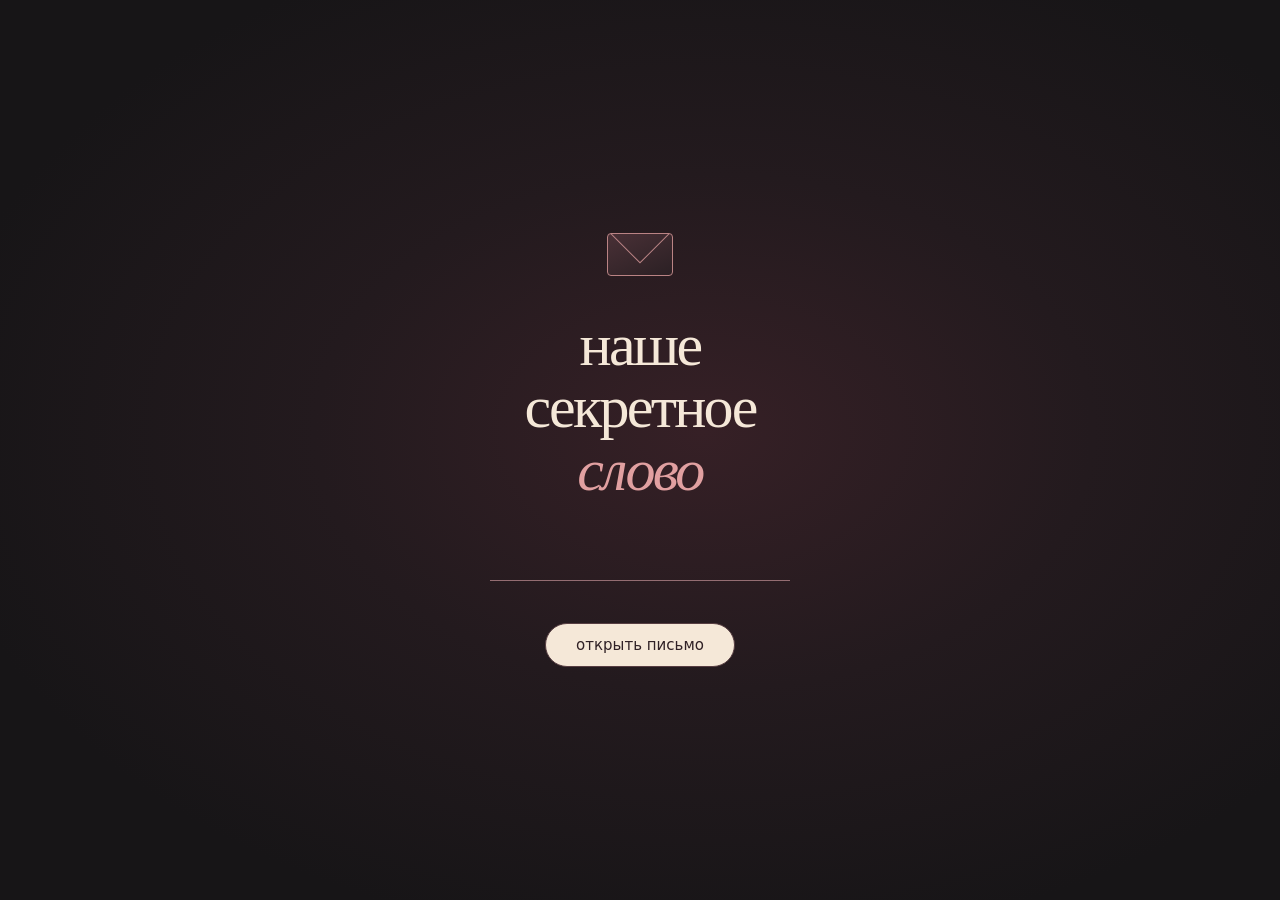
==== site/index.html @ 3ca78e3e "feat(card): add animated love letter with a secret word entrance" ====
<!doctype html>
<html lang="ru">
<head>
  <meta charset="utf-8">
  <meta name="viewport" content="width=device-width, initial-scale=1, viewport-fit=cover">
  <meta name="theme-color" content="#171517">
  <link rel="icon" href="data:,">
  <title>я тебя люблю</title>
  <link rel="stylesheet" href="style.css">
</head>
<body>
  <section id="entry" aria-labelledby="entry-title">
    <form id="unlock">
      <div class="envelope" aria-hidden="true"><i></i></div>
      <h2 id="entry-title"><label for="word">наше секретное <em>слово</em></label></h2>
      <input id="word" type="text" autocomplete="off" autocapitalize="none" spellcheck="false" aria-describedby="feedback" required>
      <p id="feedback" aria-live="polite"></p>
      <button type="submit">открыть письмо</button>
    </form>
  </section>
  <main hidden>
    <h1 aria-label="я тебя люблю">
      <svg viewBox="32 40 1020 230" aria-hidden="true">
        <defs>
          <filter id="ink" color-interpolation-filters="sRGB">
            <feColorMatrix type="matrix" values="0 0 0 0 .96  0 0 0 0 .86  0 0 0 0 .80  -1.2 0 0 0 1"/>
            <feComposite in2="SourceGraphic" operator="in"/>
          </filter>
        </defs>
        <image href="handwriting.png" width="1086" height="347" filter="url(#ink)"/>
      </svg>
    </h1>
    <figure><svg id="heart" viewBox="-320 -295 640 602" role="img" aria-label="сердце из признаний в любви на разных языках"></svg></figure>
    <button id="replay" type="button">повторить</button>
  </main>
  <footer hidden>для лучшей девушки на свете</footer>
  <script src="languages.js"></script>
  <script src="app.js"></script>
</body>
</html>
---- site/style.css ----
:root {
  color-scheme: dark;
  --ink: #f5e8d8;
  --rose: #e1a0a1;
  --rule: #573e42;
}
* { box-sizing: border-box; }
body {
  margin: 0;
  min-height: 100vh;
  min-height: 100svh;
  padding: env(safe-area-inset-top) max(18px, env(safe-area-inset-right)) env(safe-area-inset-bottom) max(18px, env(safe-area-inset-left));
  display: flex;
  flex-direction: column;
  color: var(--ink);
  background: radial-gradient(ellipse at 55% 48%, #362026 0, #231a1e 39%, #171517 78%);
}
header, footer {
  text-align: center;
  padding: 16px 0;
  font: italic 18px Georgia, serif;
}
header { border-bottom: 1px solid var(--rule); }
footer { border-top: 1px solid var(--rule); color: var(--rose); }
main {
  flex: 1;
  display: grid;
  justify-items: center;
  align-content: center;
  gap: clamp(12px, 3vh, 30px);
  padding: 18px 0;
}
h1 { margin: 0; width: min(92%, 440px); }
figure { margin: 0; width: min(100%, 56vh); width: min(100%, 56svh); }
svg { display: block; width: 100%; height: auto; }
.line {
  font: italic 13px Georgia, serif;
  white-space: pre;
  fill: var(--tone);
  animation: assemble 1s cubic-bezier(.19,.75,.24,1) var(--delay) backwards;
}
@keyframes assemble { from { opacity: 0; transform: translateY(-12px); } }
button {
  min-height: 44px;
  padding: 8px 23px;
  border: 1px solid var(--rule);
  border-radius: 32px;
  background: transparent;
  color: var(--ink);
  font: 15px system-ui, sans-serif;
  cursor: pointer;
}
button:focus-visible { outline: 2px solid var(--rose); outline-offset: 4px; }
@media (hover: hover) { button:hover { background: #ffffff0d; } }
@media (min-width: 740px) {
  body { padding-inline: max(6vw, env(safe-area-inset-left), env(safe-area-inset-right)); }
  header { text-align: left; }
  footer { text-align: right; }
  main { grid-template-columns: .78fr 1.22fr; justify-items: start; column-gap: 2vw; }
  h1 { align-self: end; width: 100%; }
  figure { grid-column: 2; grid-row: 1 / 3; width: min(100%, 72svh); justify-self: center; }
  button { align-self: start; }
}
@media (prefers-reduced-motion: reduce) { .line { animation: none; } }

[hidden] { display: none !important; }
#entry { flex: 1; display: grid; place-items: center; padding: 28px 0; }
#unlock { width: min(100%, 340px); text-align: center; }
.envelope {
  position: relative; width: 66px; height: 43px; margin: 0 auto 38px;
  overflow: hidden; border: 1px solid #ba8384; border-radius: 4px;
  background: linear-gradient(155deg, #493036, #2b2024);
}
.envelope i {
  position: absolute; width: 46px; height: 46px; left: 9px; top: -26px;
  transform: rotate(45deg); border: 1px solid #ba8384;
}
#entry-title { margin: 0 auto 32px; font: 400 clamp(42px, 7vw, 60px)/1.04 Georgia, serif; letter-spacing: -.045em; }
#entry-title em { display: block; color: var(--rose); }
#word {
  width: 88%; min-height: 48px; padding: 8px; background: transparent;
  border: 0; border-radius: 0; border-bottom: 1px solid #946d72;
  color: var(--ink); text-align: center; font: 24px Georgia, serif;
}
#word:focus { outline: 0; border-color: var(--rose); }
#feedback { margin: 8px 0 16px; min-height: 18px; color: var(--rose); font: 14px system-ui, sans-serif; }
#unlock button { background: var(--ink); color: #302126; padding-inline: 30px; }
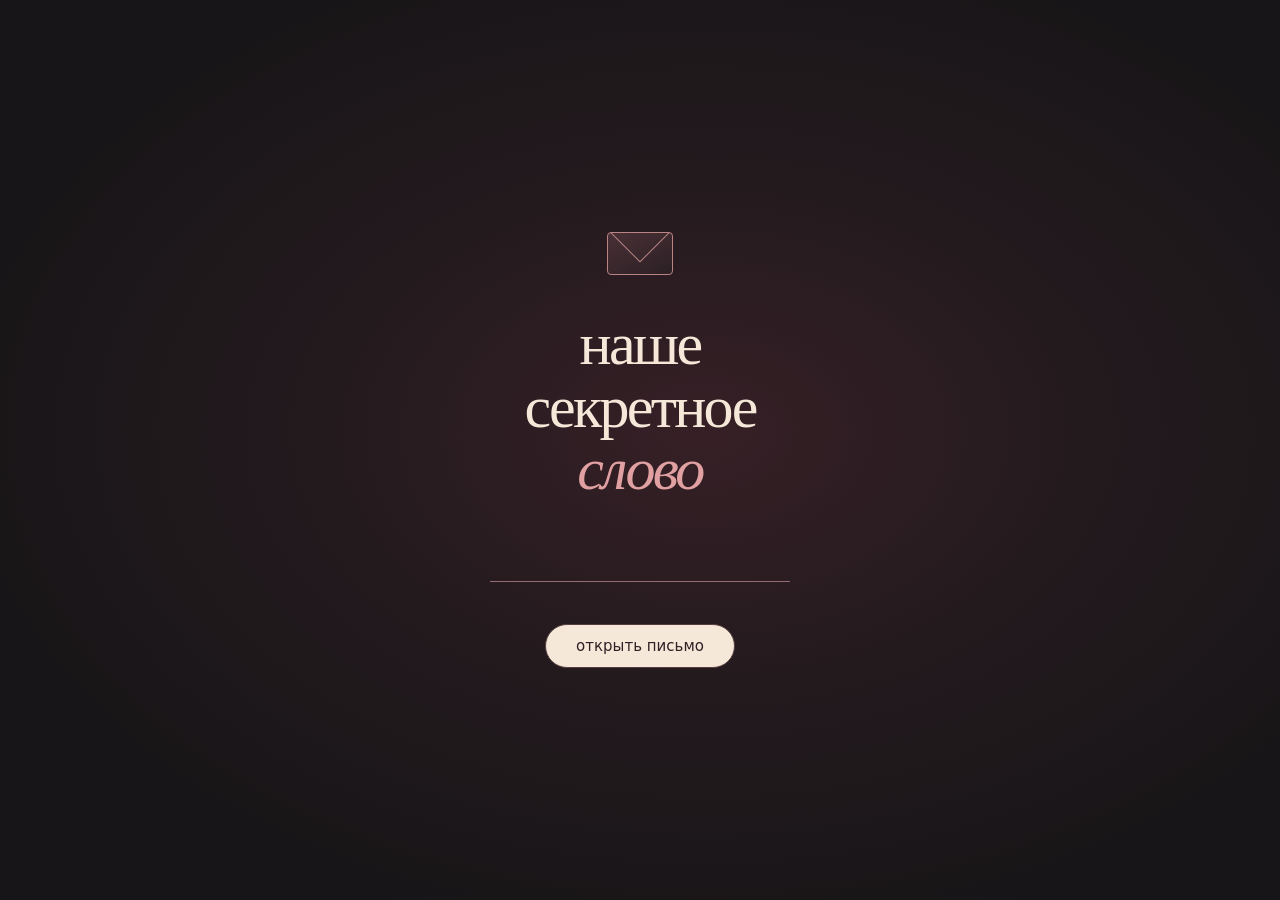
==== commit 6931ddef: "feat(card): show language details and reveal signature after the heart" ====
--- a/site/index.html
+++ b/site/index.html
@@ -6,35 +6,45 @@
   <meta name="theme-color" content="#171517">
   <link rel="icon" href="data:,">
   <title>я тебя люблю</title>
-  <link rel="stylesheet" href="style.css">
+  <link rel="stylesheet" href="style.css?v=phrases-1">
 </head>
 <body>
   <section id="entry" aria-labelledby="entry-title">
     <form id="unlock">
       <div class="envelope" aria-hidden="true"><i></i></div>
       <h2 id="entry-title"><label for="word">наше секретное <em>слово</em></label></h2>
-      <input id="word" type="text" autocomplete="off" autocapitalize="none" spellcheck="false" aria-describedby="feedback" required>
+      <div class="secret-field">
+        <input id="word" type="text" inputmode="text" lang="ru" autocomplete="off" autocorrect="off" autocapitalize="none" spellcheck="false" aria-describedby="feedback" required>
+        <span id="stars" aria-hidden="true"></span>
+      </div>
       <p id="feedback" aria-live="polite"></p>
       <button type="submit">открыть письмо</button>
     </form>
   </section>
   <main hidden>
-    <h1 aria-label="я тебя люблю">
-      <svg viewBox="32 40 1020 230" aria-hidden="true">
-        <defs>
-          <filter id="ink" color-interpolation-filters="sRGB">
-            <feColorMatrix type="matrix" values="0 0 0 0 .96  0 0 0 0 .86  0 0 0 0 .80  -1.2 0 0 0 1"/>
-            <feComposite in2="SourceGraphic" operator="in"/>
-          </filter>
-        </defs>
-        <image href="handwriting.png" width="1086" height="347" filter="url(#ink)"/>
-      </svg>
+    <h1>
+      <button id="signature" type="button" aria-label="я тебя люблю, рукописная подпись" aria-haspopup="dialog">
+        <svg viewBox="32 40 1020 230" aria-hidden="true">
+          <defs>
+            <filter id="ink" color-interpolation-filters="sRGB">
+              <feColorMatrix type="matrix" values="0 0 0 0 .96  0 0 0 0 .86  0 0 0 0 .80  -1.2 0 0 0 1"/>
+              <feComposite in2="SourceGraphic" operator="in"/>
+            </filter>
+          </defs>
+          <image href="handwriting.png" width="1086" height="347" filter="url(#ink)"/>
+        </svg>
+      </button>
     </h1>
-    <figure><svg id="heart" viewBox="-320 -295 640 602" role="img" aria-label="сердце из признаний в любви на разных языках"></svg></figure>
+    <figure><svg id="heart" viewBox="-320 -295 640 602" role="group" aria-label="сердце из признаний в любви на разных языках"></svg><figcaption>коснись фразы, чтобы узнать язык</figcaption></figure>
     <button id="replay" type="button">повторить</button>
   </main>
+  <dialog id="phrase-card" aria-labelledby="card-phrase" aria-describedby="card-language">
+    <h2 id="card-phrase"></h2>
+    <p id="card-language"></p>
+    <form method="dialog"><button autofocus>закрыть</button></form>
+  </dialog>
   <footer hidden>для лучшей девушки на свете</footer>
-  <script src="languages.js"></script>
-  <script src="app.js"></script>
+  <script src="languages.js?v=phrases-1"></script>
+  <script src="app.js?v=phrases-1"></script>
 </body>
 </html>
--- a/site/style.css
+++ b/site/style.css
@@ -77,11 +77,43 @@
 }
 #entry-title { margin: 0 auto 32px; font: 400 clamp(42px, 7vw, 60px)/1.04 Georgia, serif; letter-spacing: -.045em; }
 #entry-title em { display: block; color: var(--rose); }
+.secret-field { position: relative; width: 88%; margin-inline: auto; border-bottom: 1px solid #946d72; }
+.secret-field:focus-within { border-color: var(--rose); }
+.secret-field:focus-within #stars:empty::after { content: ""; height: 1em; border-left: 1px solid var(--rose); }
+#stars {
+  position: absolute; inset: 0 8px; display: grid; place-content: center;
+  overflow: hidden; white-space: nowrap; pointer-events: none;
+  font: 22px Georgia, serif; letter-spacing: .16em; color: var(--rose);
+}
 #word {
-  width: 88%; min-height: 48px; padding: 8px; background: transparent;
-  border: 0; border-radius: 0; border-bottom: 1px solid #946d72;
-  color: var(--ink); text-align: center; font: 24px Georgia, serif;
+  width: 100%; min-height: 48px; padding: 8px; background: transparent;
+  border: 0; border-radius: 0; opacity: 0;
+  color: transparent; -webkit-text-fill-color: transparent; caret-color: var(--rose); text-align: center; font: 24px Georgia, serif;
 }
-#word:focus { outline: 0; border-color: var(--rose); }
+
 #feedback { margin: 8px 0 16px; min-height: 18px; color: var(--rose); font: 14px system-ui, sans-serif; }
 #unlock button { background: var(--ink); color: #302126; padding-inline: 30px; }
+
+#heart text[role="button"] { cursor: pointer; }
+#heart text[role="button"]:focus-visible { fill: white; outline: 1px solid var(--rose); }
+figcaption { margin-top: 6px; text-align: center; color: #cfb1ad; font: 14px system-ui, sans-serif; }
+#phrase-card {
+  width: min(86vw, 410px); padding: 36px 24px 24px; text-align: center;
+  color: var(--ink); border: 1px solid #79555c; border-radius: 16px;
+  background: linear-gradient(155deg, #39292f, #251d21);
+  box-shadow: 0 18px 80px #100c1080;
+}
+#phrase-card::backdrop { background: #100d10b8; }
+#card-phrase { margin: 0; font: italic 400 clamp(30px, 8vw, 44px)/1.2 Georgia, serif; overflow-wrap: anywhere; }
+#card-language { margin: 12px 0 26px; font: 18px system-ui, sans-serif; color: var(--rose); }
+#phrase-card button { background: var(--ink); color: #302126; }
+
+#signature { display: block; width: 100%; padding: 0; border: 0; background: transparent; }
+#card-language:empty { display: none; }
+#card-language:empty + form { margin-top: 26px; }
+
+@media (prefers-reduced-motion: no-preference) {
+  h1:not(.signed) { visibility: hidden; }
+  h1.signed { animation: sign-letter .7s ease-out; }
+  @keyframes sign-letter { from { opacity: 0; } }
+}
